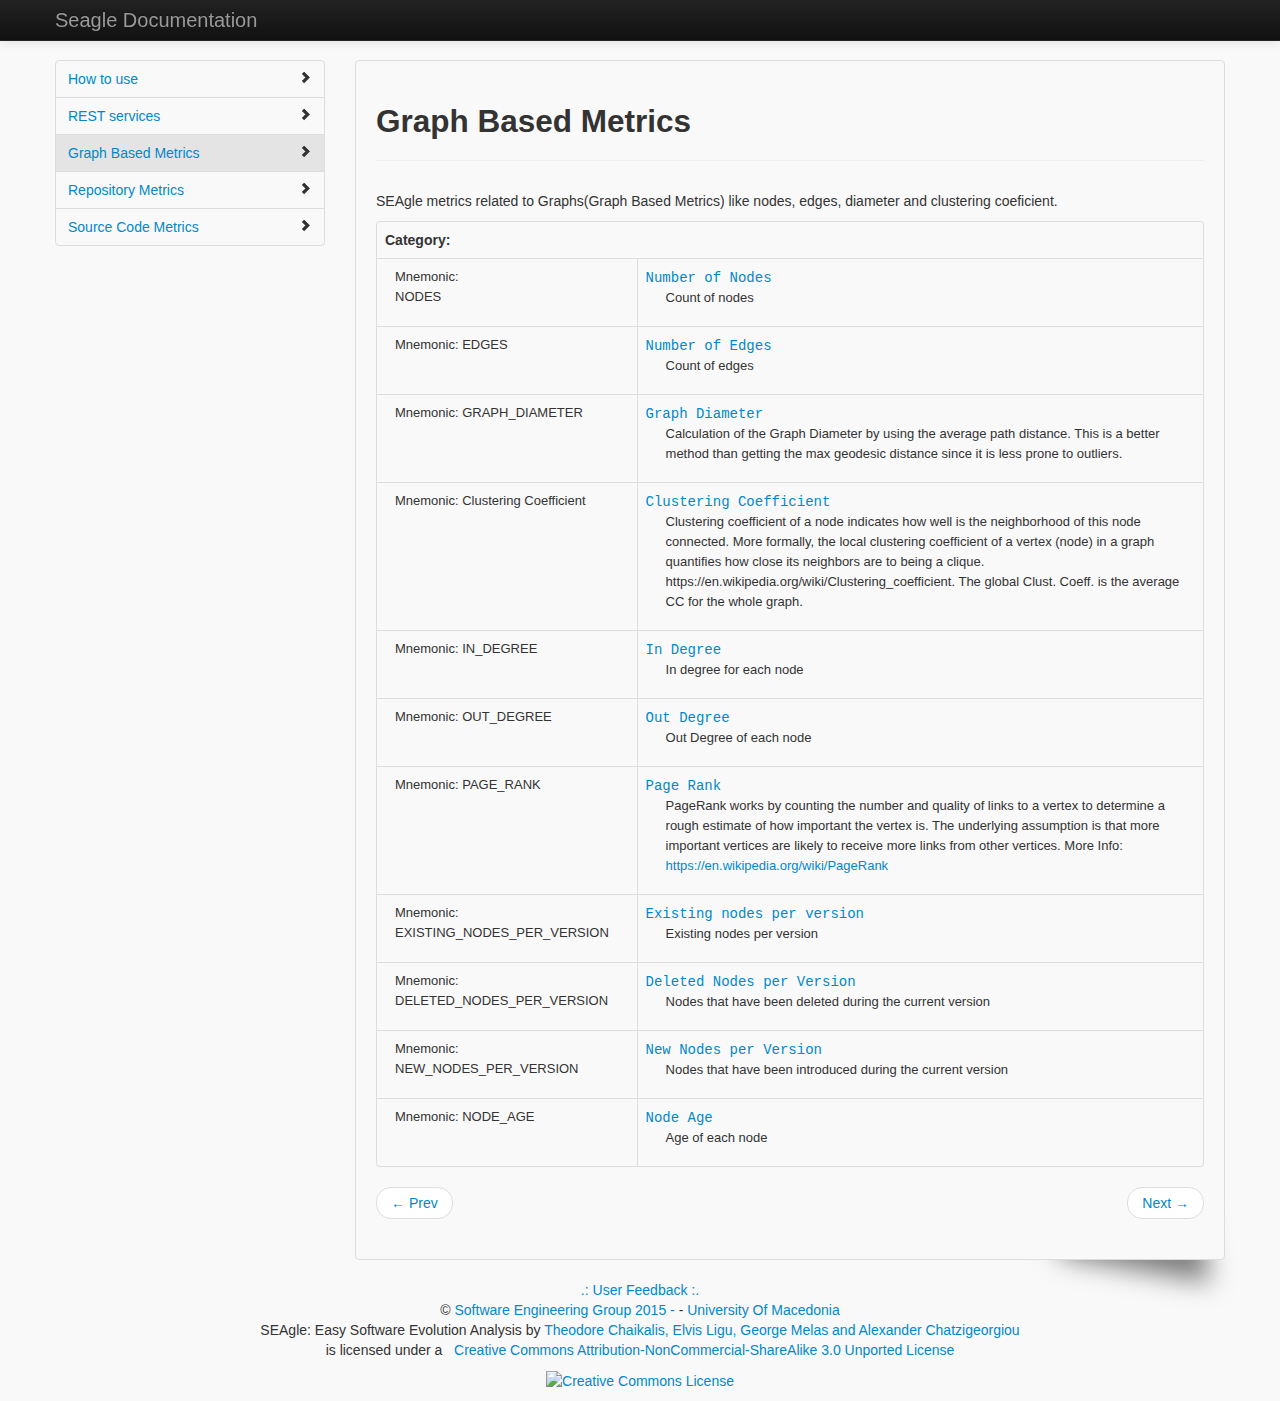
==== documentation/graph_metrics.html @ a50dc4b7 "Added documentation files" ====
<!DOCTYPE html>
<html lang="en">
    <head>
        <meta charset="utf-8">
        <title>Seagle - API Documentation</title>
        <meta name="viewport" content="width=device-width, initial-scale=1.0">
        <meta name="description" content="">
        <meta name="author" content="">

        <!-- styles -->
        <link href="css/bootstrap.css" rel="stylesheet">
        <link href="css/bootstrap-responsive.css" rel="stylesheet">
        <link href="css/bootstrap-doc.css" rel="stylesheet">
        <link href="css/google-code-prettify/prettify.css" rel="stylesheet">


        <!-- favicon -->
        <link rel="apple-touch-icon-precomposed" sizes="144x144" href="ico/apple-touch-icon-144-precomposed.png">
        <link rel="apple-touch-icon-precomposed" sizes="114x114" href="ico/apple-touch-icon-114-precomposed.png">
        <link rel="apple-touch-icon-precomposed" sizes="72x72" href="ico/apple-touch-icon-72-precomposed.png">
        <link rel="apple-touch-icon-precomposed" href="ico/apple-touch-icon-57-precomposed.png">
        <link rel="shortcut icon" href="ico/favicon.png">


        <!--[if lt IE 9]>
          <script src="js/html5shiv.js"></script>
        <![endif]-->
        
    </head>

    <body>
        <header>
            <!--navbar -->
            <div class="navbar navbar-inverse navbar-fixed-top">
                <div class="navbar-inner">
                    <div class="container">
                        <a class="btn btn-navbar" data-toggle="collapse" data-target=".nav-collapse">
                            <span class="icon-bar"></span>
                            <span class="icon-bar"></span>
                            <span class="icon-bar"></span>
                        </a>
                        <a class="brand" href="index.html">Seagle Documentation</a>
                        <div class="nav-collapse collapse">
                            <ul class="nav pull-right">
							<!--	
                                <li><a href="index.html">Index</a></li>	
							   <li><a href="tree.html">Tree</a></li>
                                <li><a href="help.html">Help</a></li>
							-->	
                            </ul>
                        </div><!--/.nav-collapse -->
                    </div>
                </div>
            </div><!--/.navbar -->
        </header>
        
        
         <article class="container">
			<div class="row-fluid">
				<div class="span3">
                     <ul class="nav nav-tabs nav-stacked">
                        <li><a href="index.html"><i class="icon-chevron-right pull-right"></i> How to use</a></li>
                        <li><a href="rest_calls.html"><i class="icon-chevron-right pull-right"></i> REST services</a></li>
                        <li style="background-color: #E4E4E4"><a href="graph_metrics.html"><i class="icon-chevron-right pull-right"></i> Graph Based Metrics</a></li>
                        <li><a href="repo_metrics.html"><i class="icon-chevron-right pull-right"></i> Repository Metrics</a></li>
                        <li><a href="source_metrics.html"><i class="icon-chevron-right pull-right"></i> Source Code Metrics</a></li>
                    </ul>
						
				</div>
			
                <div class="span9">
                    <div class="doc-content-box">
                        <!-- Class Overview -->
                        <div class="page-header">
                            <h2>Graph Based Metrics</h2>
                        </div>
                        
                        <p>
						SEAgle metrics related to Graphs(Graph Based Metrics) like nodes, edges, diameter and clustering coeficient.
                        </p><!-- /Class Overview -->

                        <!-- table Class Summary -->
                        <table class="table table-bordered ">
                            <thead>
                                <tr>
                                    <th colspan="2">Category: </th>
                                </tr>
                            </thead>
                            <tbody>
                                <tr id="class-summary">
                                    <td>
                                        <p class="class-scope">Mnemonic: <br>NODES</p>
                                    </td>
                                    <td>
                                        <a href="#class-desc" class="scroll class-name">Number of Nodes</a> 
                                        <p class="class-desc">	Count of nodes</p>
                                    </td>
                                </tr>
								<tr id="class-summary">
                                    <td>
                                        <p class="class-scope">Mnemonic: EDGES</p>
                                    </td>
                                    <td>
                                        <a href="#class-desc" class="scroll class-name">Number of Edges</a> 
                                        <p class="class-desc">Count of edges</p>
                                    </td>
                                </tr>
								<tr id="class-summary">
                                    <td>
                                        <p class="class-scope">Mnemonic: GRAPH_DIAMETER</p>
                                    </td>
                                    <td>
                                        <a href="#class-desc" class="scroll class-name">Graph Diameter</a> 
                                        <p class="class-desc">Calculation of the Graph Diameter by using the average path distance. This is a better method than getting the max geodesic distance since it is less prone to outliers.</p>
                                    </td>
                                </tr>
								<tr id="class-summary">
                                    <td>
                                        <p class="class-scope">Mnemonic: Clustering Coefficient</p>
                                    </td>
                                    <td>
                                        <a href="#class-desc" class="scroll class-name">Clustering Coefficient</a> 
                                        <p class="class-desc">Clustering coefficient of a node indicates how well is the neighborhood of this node connected. More formally, the local clustering coefficient of a vertex (node) in a graph quantifies how close its neighbors are to being a clique. https://en.wikipedia.org/wiki/Clustering_coefficient. The global Clust. Coeff. is the average CC for the whole graph.</p>
                                    </td>
                                </tr>
								<tr id="class-summary">
                                    <td>
                                        <p class="class-scope">Mnemonic: IN_DEGREE</p>
                                    </td>
                                    <td>
                                        <a href="#class-desc" class="scroll class-name">In Degree</a> 
                                        <p class="class-desc">In degree for each node</p>
                                    </td>
                                </tr>
								<tr id="class-summary">
                                    <td>
                                        <p class="class-scope">Mnemonic: OUT_DEGREE</p>
                                    </td>
                                    <td>
                                        <a href="#class-desc" class="scroll class-name">Out Degree</a> 
                                        <p class="class-desc">Out Degree of each node</p>
                                    </td>
                                </tr>
								<tr id="class-summary">
                                    <td>
                                        <p class="class-scope">Mnemonic: PAGE_RANK</p>
                                    </td>
                                    <td>
                                        <a href="#class-desc" class="scroll class-name">Page Rank</a> 
                                        <p class="class-desc">PageRank works by counting the number and quality of links to a vertex to determine a rough estimate of how important the vertex is. The underlying assumption is that more important vertices are likely to receive more links from other vertices. More Info: <a href="https://en.wikipedia.org/wiki/PageRank" target="blank">https://en.wikipedia.org/wiki/PageRank</a></p>
                                    </td>
                                </tr>
								<tr id="class-summary">
                                    <td>
                                        <p class="class-scope">Mnemonic: EXISTING_NODES_PER_VERSION</p>
                                    </td>
                                    <td>
                                        <a href="#class-desc" class="scroll class-name">Existing nodes per version</a> 
                                        <p class="class-desc">Existing nodes per version</p>
                                    </td>
                                </tr>
								<tr id="class-summary">
                                    <td>
                                        <p class="class-scope">Mnemonic: DELETED_NODES_PER_VERSION</p>
                                    </td>
                                    <td>
                                        <a href="#class-desc" class="scroll class-name">Deleted Nodes per Version</a> 
                                        <p class="class-desc">Nodes that have been deleted during the current version</p>
                                    </td>
                                </tr>
								<tr id="class-summary">
                                    <td>
                                        <p class="class-scope">Mnemonic: NEW_NODES_PER_VERSION</p>
                                    </td>
                                    <td>
                                        <a href="#class-desc" class="scroll class-name">New Nodes per Version</a> 
                                        <p class="class-desc">Nodes that have been introduced during the current version</p>
                                    </td>
                                </tr>
								<tr id="class-summary">
                                    <td>
                                        <p class="class-scope">Mnemonic: NODE_AGE</p>
                                    </td>
                                    <td>
                                        <a href="#class-desc" class="scroll class-name">Node Age</a> 
                                        <p class="class-desc">Age of each node</p>
                                    </td>
                                </tr>	
                            </tbody>
                        </table><!-- /table Class Summary -->
                                              
                        
                        <!-- pagination -->
                        <div class="page-nav">
                            <ul class="pager">
                                <li class="previous">
                                    <a href="rest_calls.html">&larr; Prev </a>
                                </li>
                                <li class="next">
                                    <a href="repo_metrics.html">Next &rarr;</a>
                                </li>
                            </ul>
                        </div><!-- /pagination -->
                        
                        
                        <div class="shadow-right"> </div><!-- shadow doc-content-box -->
                    </div><!--/.doc-content-box -->
                </div><!--/.span9 -->
            </div><!--/.row-fluid -->
        </article>
        
        
        <!-- footer -->
        <footer style="text-align: center">
                <div class="container">		
					<a href="http://goo.gl/forms/PjcENA2B6s" target="_blank">.: User Feedback :.</a><p>
					&copy; <a href="http://se.uom.gr"> Software Engineering Group 2015 - </a> - <a href="http://www.uom.gr" target="_blank">University Of Macedonia</a> 
					<span
					xmlns:dct="http://purl.org/dc/terms/"
					href="http://purl.org/dc/dcmitype/Dataset" target="_blank" property="dct:title"
					rel="dct:type"><br>SEAgle: Easy Software Evolution Analysis</span> by <a
					xmlns:cc="http://creativecommons.org/ns#" href="http://SEAgle.org"
					property="cc:attributionName" rel="cc:attributionURL">Theodore Chaikalis, Elvis Ligu, 
					George Melas and Alexander Chatzigeorgiou</a>
					<br> 
					is licensed under a &nbsp
					<a rel="license" href="http://creativecommons.org/licenses/by-nc-sa/3.0/" target="_blank">Creative
					Commons Attribution-NonCommercial-ShareAlike 3.0 Unported License</a>
					<p>
					<a rel="license" href="http://creativecommons.org/licenses/by-nc-sa/3.0/" target="_blank">
					<img alt="Creative Commons License" style="border-width:0"
					src="http://i.creativecommons.org/l/by-nc-sa/3.0/88x31.png" /></a>
           
            </div>
        </footer><!--/.footer -->
        
        
        <!-- javascript
        ================================================== -->
        <script src="js/jquery.min.js"></script>
        <script src="js/bootstrap.min.js"></script>
        <script src="js/google-code-prettify/prettify.js"></script>
        
        <script type="text/javascript">
            jQuery(document).ready(function($){
                
                // make code pretty demo
                window.prettyPrint && prettyPrint();

                
                $(".scroll").click(function(event){
                    event.preventDefault();
                    $("html,body").animate({scrollTop: $(this.hash).offset().top-50}, 'slow');
                });
                
            });

        </script>
    </body>
</html>
---- documentation/css/google-code-prettify/prettify.css ----
.com { color: #93a1a1; }
.lit { color: #195f91; }
.pun, .opn, .clo { color: #93a1a1; }
.fun { color: #dc322f; }
.str, .atv { color: #D14; }
.kwd, .prettyprint .tag { color: #1e347b; }
.typ, .atn, .dec, .var { color: teal; }
.pln { color: #48484c; }

.prettyprint {
  padding: 8px;
  background-color: #f7f7f9;
  border: 1px solid #e1e1e8;
}
.prettyprint.linenums {
  -webkit-box-shadow: inset 40px 0 0 #fbfbfc, inset 41px 0 0 #ececf0;
     -moz-box-shadow: inset 40px 0 0 #fbfbfc, inset 41px 0 0 #ececf0;
          box-shadow: inset 40px 0 0 #fbfbfc, inset 41px 0 0 #ececf0;
}

/* Specify class=linenums on a pre to get line numbering */
ol.linenums {
  margin: 0 0 0 33px; /* IE indents via margin-left */
}
ol.linenums li {
  padding-left: 12px;
  color: #bebec5;
  line-height: 20px;
  text-shadow: 0 1px 0 #fff;
}
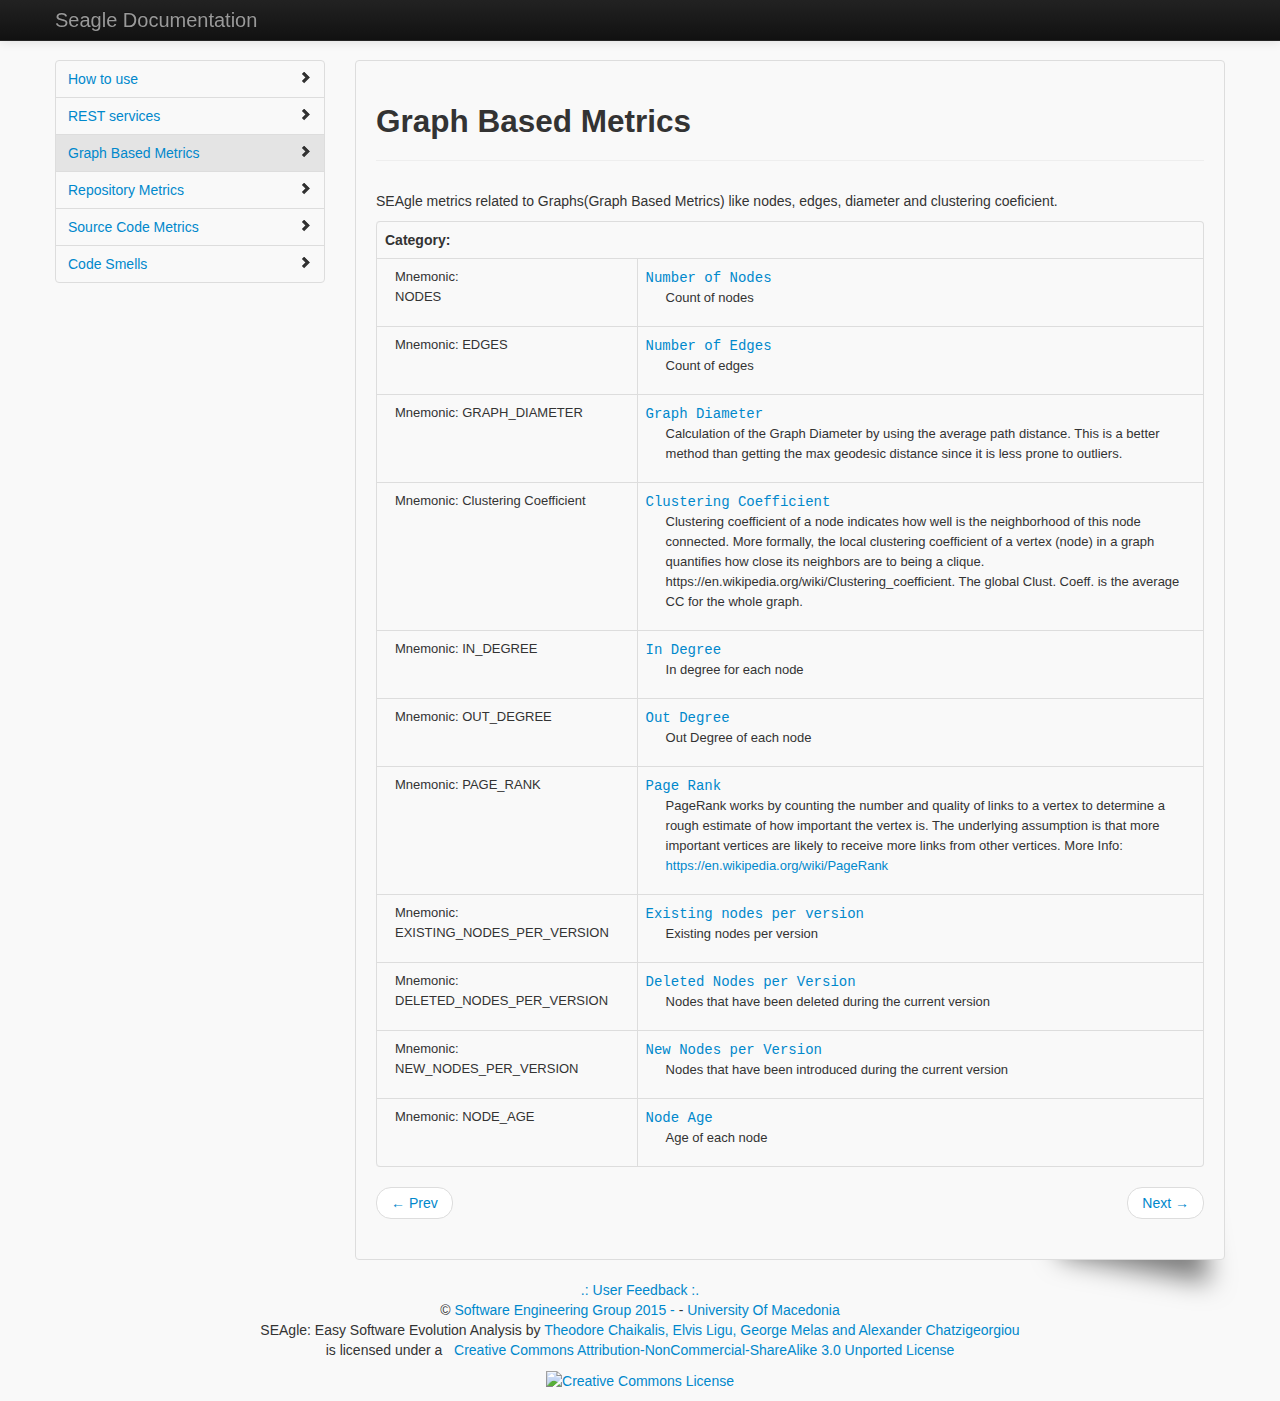
==== commit 47baf15e: "Added more source code metrics" ====
--- a/documentation/graph_metrics.html
+++ b/documentation/graph_metrics.html
@@ -64,6 +64,7 @@
                         <li style="background-color: #E4E4E4"><a href="graph_metrics.html"><i class="icon-chevron-right pull-right"></i> Graph Based Metrics</a></li>
                         <li><a href="repo_metrics.html"><i class="icon-chevron-right pull-right"></i> Repository Metrics</a></li>
                         <li><a href="source_metrics.html"><i class="icon-chevron-right pull-right"></i> Source Code Metrics</a></li>
+						 <li><a href="code_smells.html"><i class="icon-chevron-right pull-right"></i> Code Smells</a></li>
                     </ul>
 						
 				</div>
